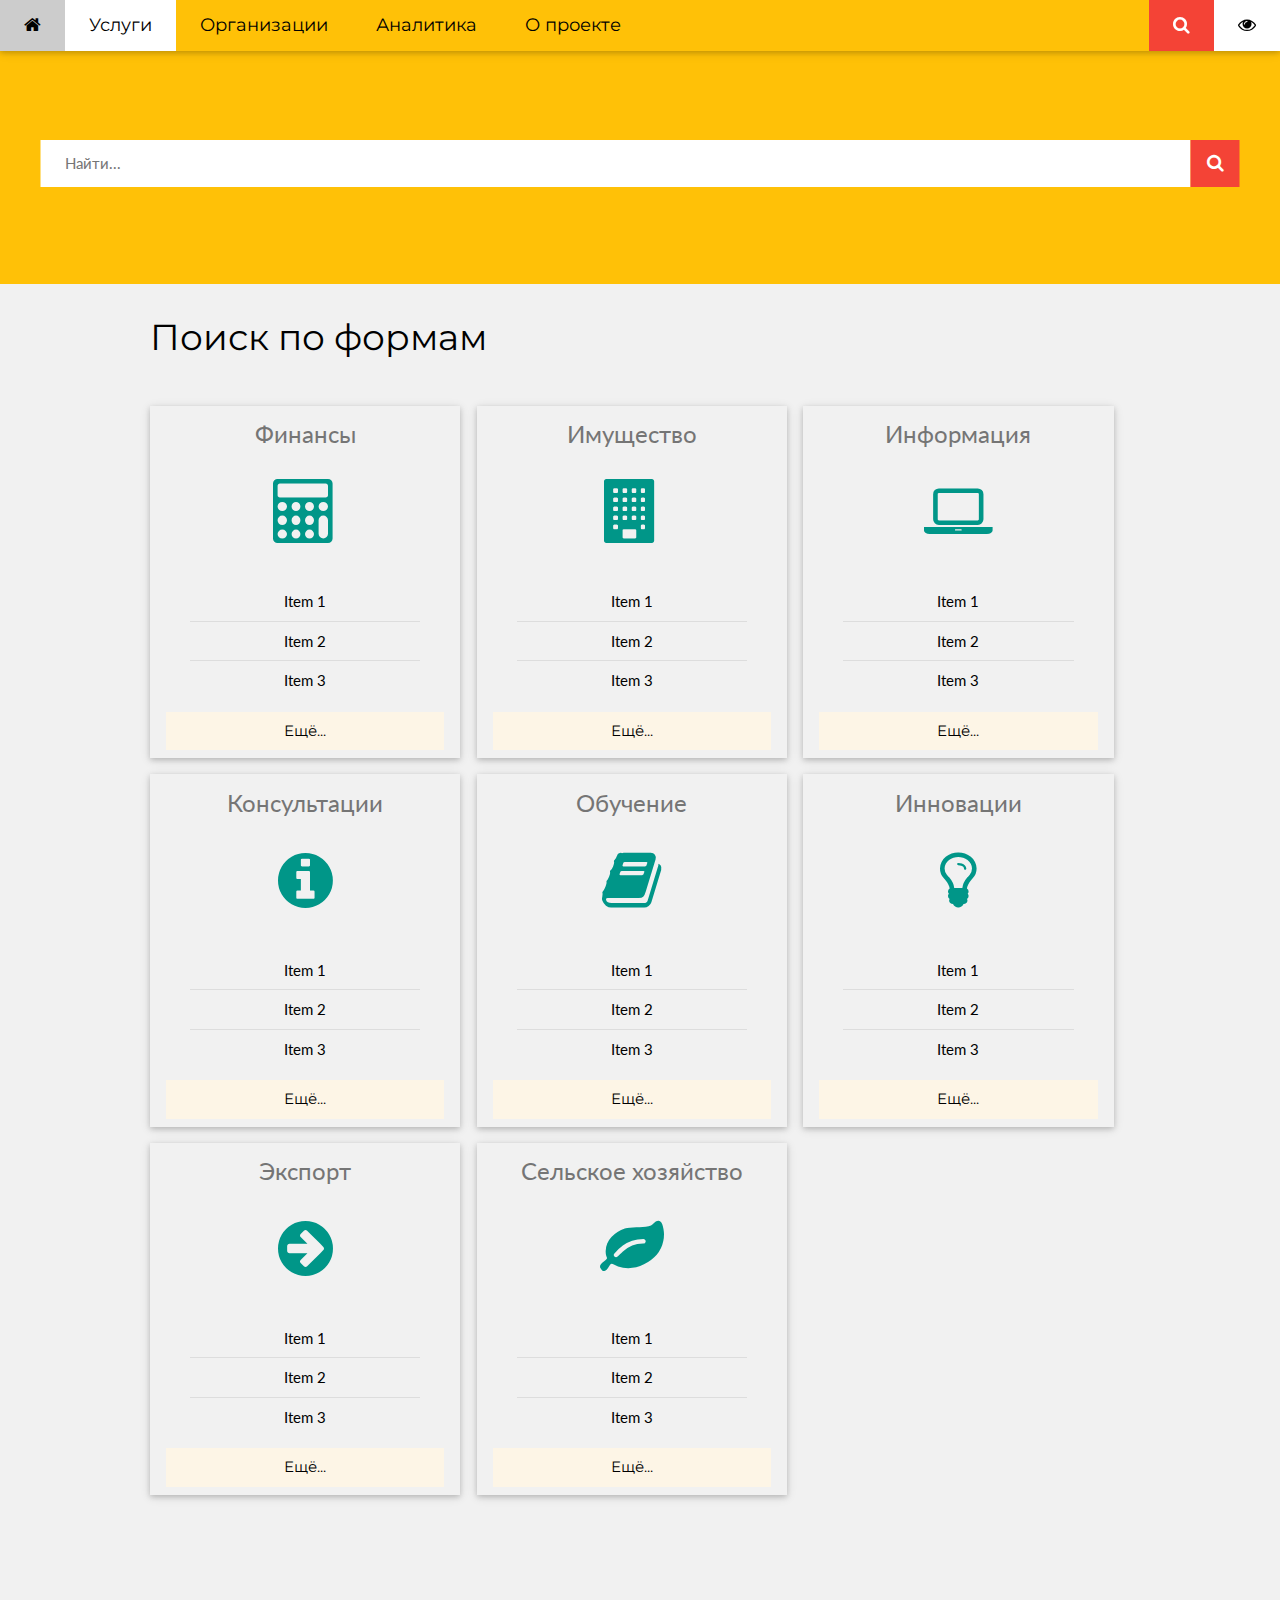
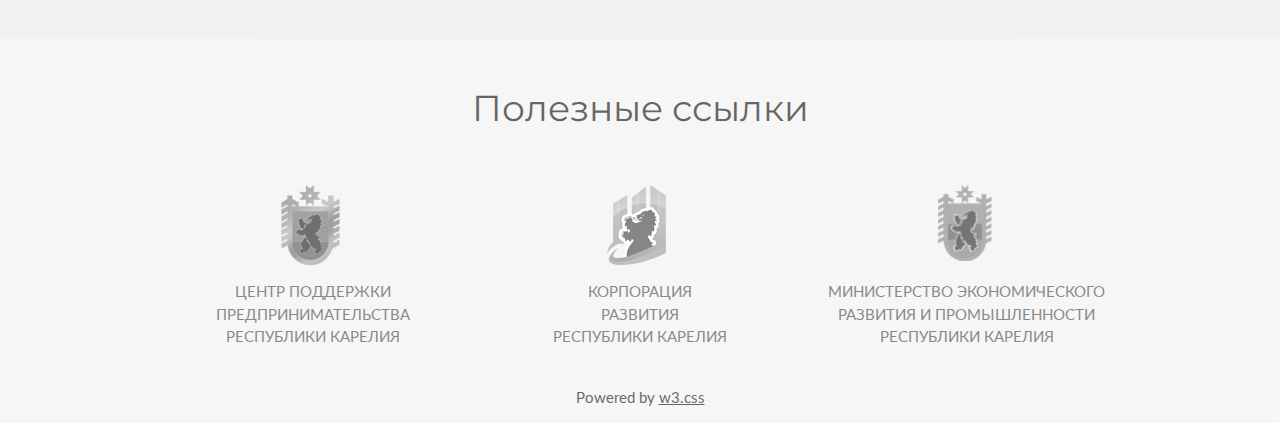
==== registry.html @ a28aae9f "Inittial Commit" ====
<!DOCTYPE html>
<html lang="ru">

  <head>

    <meta http-equiv="content-type" content="text/html; charset=UTF-8">
    <title>Информационно-аналитическая система «Поддержка предпринимательства» АО «Корпорация развития Республики Карелия»</title>
    <meta charset="UTF-8">
    <meta name="viewport" content="width=device-width, initial-scale=1">
    <!-- Подключение стилей для страницы из фала registry.css -->
    <link rel="stylesheet" href="css/registry.css">
    <link rel="stylesheet" href="https://use.fontawesome.com/releases/v5.5.0/css/all.css" integrity="sha384-B4dIYHKNBt8Bc12p+WXckhzcICo0wtJAoU8YZTY5qE0Id1GSseTk6S+L3BlXeVIU" crossorigin="anonymous">

  </head>

  <body>

    <!-- Навигационная панель для полной версии-->

    <nav class="w3-top">
      <div class="w3-bar w3-amber w3-card w3-left-align w3-large">
        <a class="w3-bar-item w3-button w3-hide-medium w3-hide-large w3-right w3-padding-large w3-white w3-large" href="javascript:void(0);" onclick="myFunction()" title="Открыть меню сайта"><i class="fa fa-bars"></i></a>
        <a href="#" class="w3-bar-item w3-button w3-padding-large w3-red" title="Перейти на главную страницу"><i class="fa fa-home"></i></a>
        <a href="http://82.196.66.9/registry" class="w3-bar-item w3-button w3-white w3-hide-small w3-padding-large w3-hover-white">Услуги</a>
        <a href="http://82.196.66.9/infrastructure" class="w3-bar-item w3-button w3-hide-small w3-padding-large w3-hover-white">Организации</a>
        <a href="http://82.196.66.9/analysis" class="w3-bar-item w3-button w3-hide-small w3-padding-large w3-hover-white">Аналитика</a>
        <a href="http://82.196.66.9/about" class="w3-bar-item w3-button w3-hide-small w3-padding-large w3-hover-white">О проекте</a>
        <!-- Элементы навигационной панели, расположенные справа -->
        <div class="w3-right">
          <a href="#" class="w3-bar-item w3-button w3-padding-large w3-hover-white w3-red" title="Поиск"><i class="w3-large fa fa-search"></i></a>
          <a href="http://82.196.66.9/accessibility" class="w3-bar-item w3-button w3-right w3-padding-large w3-white w3-hide-small" title="Версия для слабовидящих"><i class="fa fa-eye"></i></a>
        </div>
      </div>

      <!-- Навигационная панель для мобильного устройства -->
      
      <div id="navDemo" class="w3-bar-block w3-card w3-hide w3-red w3-hide-large w3-hide-medium w3-large">
        <a href="http://82.196.66.9/registry" class="w3-bar-item w3-button w3-white w3-padding-large">Услуги</a>
        <a href="http://82.196.66.9/infrastructure" class="w3-bar-item w3-button w3-padding-large">Организации</a>
        <a href="http://82.196.66.9/analysis" class="w3-bar-item w3-button w3-padding-large">Аналитика</a>
        <a href="http://82.196.66.9/about" class="w3-bar-item w3-button w3-padding-large">О проекте</a>
        <a href="http://82.196.66.9/accessibility" class="w3-bar-item w3-button w3-padding-large">Для слабовидящих</a>
      </div>
    </nav>

    <!-- Блок с поиском услуг -->

    <header class="w3-amber w3-center w3-hide-small w3-container page-header">
      <div class="w3-dispaly-container w3-block">
        <div class="w3-display-topmiddle">
        
          <!-- Поисковая строка -->
        
          <div class="w3-row header-search" id="search_div">
            <form class="w3-cell">  
              <input class="w3-input w3-border-0 w3-padding-large search_input" placeholder="Найти..." type="text" onclick="show_description('filter_bl')">
            </form>
            <a href="#" class="w3-cell w3-button w3-hover-grey w3-red" title="Поиск"><i class="w3-large fa fa-search"></i></a>
          </div>
        
          <!-- Блок, открывающий фильтрацию -->
        
          <div id="filter_bl" class="w3-hide">
            <div class="w3-container w3-card-4" id="card">	
              <div class="w3-row row_filter">	
              
                <!-- Выпадающий список "Форма поддержки" -->
              
                <div class="w3-dropdown-hover w3-cell w3-amber">
                  <button class="w3-button w3-black filter_button" title="More">Форма поддержки <i class="w3-large fa fa-caret-down"></i></button>     
                  <div class="w3-dropdown-content w3-bar-block w3-card-4" id="forma_div">
                    <input class="w3-input w3-padding" type="text" placeholder="Search.." id="forma_input" onkeyup="filter_search('forma_div', 'forma_input')">
                    <a href="#merchandise" class="w3-bar-item w3-button">Merchandise</a>
                    <a href="#extras" class="w3-bar-item w3-button">Extras</a>
                    <a href="#media" class="w3-bar-item w3-button">Media</a>
                  </div>
                </div>  
          
              <!-- Выпадающий список "Категория получателя" -->
              
                <div class="w3-dropdown-hover w3-cell w3-padding">
                  <button class="w3-button w3-black filter_button" title="More"> Категория получателя <span class="w3-badge w3-green filter_badge" id="test">0</span> <i class="w3-large fa fa-caret-down"></i></button>     
                  <div class="w3-dropdown-content w3-bar-block w3-card-4" id="category_div">
                    <input class="w3-input w3-padding" type="text" placeholder="Search.." id="categoty_input" onkeyup="filter_search('category_div', 'categoty_input')">
                    
                    <a class="w3-bar-item w3-button"><input class="w3-check" type="checkbox" onchange='handleChange(this);' id="about"><label for="about">About</label></a>
                    <a class="w3-bar-item w3-button"><input class="w3-check" type="checkbox" onchange='handleChange(this);' id="base"><label for="base">Base</label></a>
                    <a class="w3-bar-item w3-button"><input class="w3-check" type="checkbox" onchange='handleChange(this);' id="blog"><label for="blog">Blog</label></a>
                    <a class="w3-bar-item w3-button"><input class="w3-check" type="checkbox" onchange='handleChange(this);' id="contact"><label for="contact">Contact</label></a>
                    <a class="w3-bar-item w3-button"><input class="w3-check" type="checkbox" onchange='handleChange(this);' id="support"><label for="support">Support</label></a>
                    <a class="w3-bar-item w3-button"><input class="w3-check" type="checkbox" onchange='handleChange(this);' id="tools"><label for="tools">Tools</label></a>
                </div>	
                </div>

              <!-- Выпадающий список "Вид деятельности" -->
              
              <div class="w3-dropdown-hover w3-cell">
                <button class="w3-button w3-black filter_button" title="More">Вид деятельности <i class="w3-large fa fa-caret-down"></i></button>     
                <div class="w3-dropdown-content w3-bar-block w3-card-4">
                  <a href="#" class="w3-bar-item w3-button">Merchandise</a>
                  <a href="#" class="w3-bar-item w3-button">Extras</a>
                  <a href="#" class="w3-bar-item w3-button">Media</a>
                </div>
              </div>    

          
              <!-- Выпадающий список "Организационно-правовая форма" --> 
              
              <div class="w3-dropdown-hover w3-cell w3-padding w3-amber">
                <button class="w3-button w3-black filter_button">Организационно-правовая форма <i class="w3-large fa fa-caret-down"></i></button>     
                <div class="w3-dropdown-content w3-bar-block w3-card-4">
                  <a href="#" class="w3-bar-item w3-button">Граждане</a>
                  <a href="#" class="w3-bar-item w3-button">Юридические лица</a>
                  <a href="#" class="w3-bar-item w3-button">Предприниматели</a>
                </div>
              </div>
            
              <!-- Выпадающий список "Тип субъекта" -->
              
              <div class="w3-dropdown-hover w3-cell">
                <button class="w3-button w3-black filter_button" title="More">Тип субъекта <i class="w3-large fa fa-caret-down"></i></button>     
                <div class="w3-dropdown-content w3-bar-block w3-card-4">
                  <a href="#" class="w3-bar-item w3-button">Merchandise</a>
                  <a href="#" class="w3-bar-item w3-button">Extras</a>
                  <a href="#" class="w3-bar-item w3-button">Media</a>
                </div>
              </div>     
            
              </div>
            </div> 
          </div>
        </div>
      </div>
    </header>

    <main>
      <!-- Поиск по категориям -->

      <div class="w3-row-padding w3-light-grey w3-container">
        <div class="w3-content w3-cell-row">
          <h1 class="w3-padding-16">Поиск по формам </h1>	 
          <div class="w3-row forms_row" id="myGrid">

            <!-- Первый столбец -->
            <div class="w3-third">
        
              <!-- Финансы -->
        
              <div class="w3-panel w3-card-2 forms_card">
                <h3 class="w3-center w3-text-grey">Финансы</h3>
                <p class="w3-center w3-padding-large"><i class="fa fa-calculator fa-fw w3-jumbo w3-text-teal"></i></p>
                <ul class="w3-ul w3-padding-large w3-center w3-hoverable">
                  <li onclick="on()">Item 1</li>
                  <li>Item 2</li>
                  <li>Item 3</li>
                </ul>   
                <!-- "Ещё" -->
                <button onclick="show_description('fin')" class="w3-button w3-block w3-sand w3-center button_more">Ещё...</button>
                <div id="fin" class="w3-hide">
                  <ul class="w3-ul w3-padding-large w3-center w3-hoverable">
                    <li>Jill</li>
                    <li>Eve</li>
                    <li>Adam</li>
                  </ul>  
                </div>
              </div> 
          
          <!-- Консультации -->  
            
              <div class="w3-panel w3-card-2 forms_card">
                <h3 class="w3-center w3-text-grey">Консультации</h3>
                <p class="w3-center w3-padding-large"><i class="fa fa-info-circle fa-fw w3-jumbo w3-text-teal"></i></p>
                <ul class="w3-ul w3-padding-large w3-center w3-hoverable">
                  <li>Item 1</li>
                  <li>Item 2</li>
                  <li>Item 3</li>
                </ul>  
                <!-- "Ещё" -->
                <button onclick="show_description('cons')" class="w3-button w3-block w3-sand w3-center button_more">Ещё...</button>
                <div id="cons" class="w3-hide">
                  <ul class="w3-ul w3-padding-large w3-center w3-hoverable">
                    <li>Jill</li>
                    <li>Eve</li>
                    <li>Adam</li>
                  </ul>  
                </div>  
              </div>
      
          <!-- Категория экспорт-->     
            
              <div class="w3-panel w3-card-2 forms_card">
                <h3 class="w3-center w3-text-grey">Экспорт</h3>
                <p class="w3-center w3-padding-large"><i class="fa fa-arrow-circle-right fa-fw w3-jumbo w3-text-teal"></i></p>
                <ul class="w3-ul w3-padding-large w3-center w3-hoverable">
                  <li>Item 1</li>
                  <li>Item 2</li>
                  <li>Item 3</li>
                </ul> 
                <!-- "Ещё" -->
                <button onclick="show_description('export')" class="w3-button w3-block w3-sand w3-center button_more">Ещё...</button>
                <div id="export" class="w3-hide">
                  <ul class="w3-ul w3-padding-large w3-center w3-hoverable">
                    <li>Jill</li>
                    <li>Eve</li>
                    <li>Adam</li>
                  </ul>  
                </div>
              </div>
            </div>  

            <!-- Второй столбец -->	 

            <div class="w3-third">

              <!-- Категория "Имущественная" --> 
                
              <div class="w3-panel w3-card-2 forms_card">
                <h3 class="w3-center w3-text-grey">Имущество</h3>
                <p class="w3-center w3-padding-large"><i class="fa fa-building fa-fw w3-jumbo w3-text-teal"></i></p>
                <ul class="w3-ul w3-padding-large w3-center w3-hoverable">
                  <li>Item 1</li>
                  <li>Item 2</li>
                  <li>Item 3</li>
                </ul>
                <!-- "Ещё" -->
                <button onclick="show_description('imusch')" class="w3-button w3-block w3-sand w3-center button_more">Ещё...</button>
                <div id="imusch" class="w3-hide">
                  <ul class="w3-ul w3-padding-large w3-center w3-hoverable">
                    <li>Jill</li>
                    <li>Eve</li>
                    <li>Adam</li>
                  </ul>  
                </div>
              </div> 
          
              <!-- Категория "Обучение" -->  
                    
              <div class="w3-panel w3-card-2 forms_card">
                <h3 class="w3-center w3-text-grey">Обучение</h3>
                <p class="w3-center w3-padding-large"><i class="fa fa-book fa-fw w3-jumbo w3-text-teal"></i></p>
                <ul class="w3-ul w3-padding-large w3-center w3-hoverable">
                  <li>Item 1</li>
                  <li>Item 2</li>
                  <li>Item 3</li>
                </ul> 
                <!-- "Ещё" -->
                <button onclick="show_description('obuch')" class="w3-button w3-block w3-sand w3-center button_more">Ещё...</button>
                <div id="obuch" class="w3-hide">
                  <ul class="w3-ul w3-padding-large w3-center w3-hoverable">
                    <li>Jill</li>
                    <li>Eve</li>
                    <li>Adam</li>
                  </ul>  
                </div>  
              </div> 
          
              <!-- Категория "Сельское хозяйство" -->
          
              <div class="w3-panel w3-card-2 forms_card">
                <h3 class="w3-center w3-text-grey">Сельское хозяйство</h3>
                <p class="w3-center w3-padding-large"><i class="fa fa-leaf fa-fw w3-jumbo w3-text-teal"></i></p>
                <ul class="w3-ul w3-padding-large w3-center w3-hoverable">
                  <li>Item 1</li>
                  <li>Item 2</li>
                  <li>Item 3</li>
                </ul>
                <!-- "Ещё" -->
                <button onclick="show_description('sh')" class="w3-button w3-block w3-sand w3-center button_more">Ещё...</button>
                <div id="sh" class="w3-hide">
                  <ul class="w3-ul w3-padding-large w3-center w3-hoverable">
                    <li>Jill</li>
                    <li>Eve</li>
                    <li>Adam</li>
                  </ul>  
                </div>
              </div>
            </div>

            <!-- Третий столбец -->

            <div class="w3-third">
        
              <!-- Категория "Информационная"-->
          
              <div class="w3-panel w3-card-2 forms_card">
                <h3 class="w3-center w3-text-grey">Информация</h3>
                <p class="w3-center w3-padding-large"><i class="fa fa-laptop fa-fw w3-jumbo w3-text-teal"></i></p>
                <ul class="w3-ul w3-padding-large w3-center w3-hoverable">
                  <li>Item 1</li>
                  <li>Item 2</li>
                  <li>Item 3</li>
                </ul>
                <!-- "Ещё" -->
                <button onclick="show_description('info')" class="w3-button w3-block w3-sand w3-center button_more">Ещё...</button>
                <div id="info" class="w3-hide">
                  <ul class="w3-ul w3-padding-large w3-center w3-hoverable">
                    <li>Jill</li>
                    <li>Eve</li>
                    <li>Adam</li>
                  </ul>  
                </div>
              </div> 
          
              <!-- Категория "Инновации" --> 
          
              <div class="w3-panel w3-card-2 forms_card">
                <h3 class="w3-center w3-text-grey">Инновации</h3>
                <p class="w3-center w3-padding-large"><i class="fa fa-lightbulb-o fa-fw w3-jumbo w3-text-teal"></i></p>
                <ul class="w3-ul w3-padding-large w3-center w3-hoverable">
                  <li>Item 1</li>
                  <li>Item 2</li>
                  <li>Item 3</li>
                </ul>
                <!-- "Ещё" -->
                <button onclick="show_description('inno')" class="w3-button w3-block w3-sand w3-center button_more">Ещё...</button>
                <div id="inno" class="w3-hide">
                  <ul class="w3-ul w3-padding-large w3-center w3-hoverable">
                    <li>Jill</li>
                    <li>Eve</li>
                    <li>Adam</li>
                  </ul>  
                </div>
              </div> 
            </div>
          </div>
        </div>
      </div>
    </main>

    <!-- Footer -->

    <footer class="w3-container w3-row-padding w3-light-grey w3-center w3-opacity w3-hide-small w3-display-container">  

      <div class="w3-content">
        <h1 class="w3-padding-32">Полезные ссылки</h1>
        <div class="w3-cell-row">

          <a href="http://cpp10.ru/" class="w3-button w3-third">
            <img src="img/logo2.png" alt="sdf" class="useful_link_img">
            <p class="w3-text-dark-grey">ЦЕНТР ПОДДЕРЖКИ<br>ПРЕДПРИНИМАТЕЛЬСТВА<br>РЕСПУБЛИКИ КАРЕЛИЯ</p>
          </a>

          <a href="http://kr-rk.ru/" class="w3-button w3-third">
            <img src="img/logo.png" alt="sdf" class="useful_link_img">
            <p class="w3-text-dark-grey">КОРПОРАЦИЯ<br>РАЗВИТИЯ<br>РЕСПУБЛИКИ КАРЕЛИЯ</p>
          </a>

          <a href="http://economy.karelia.ru/" class="w3-button w3-third">
            <img src="img/logo3.png" alt="sdf" class="useful_link_img">
            <p class="w3-text-dark-grey">МИНИСТЕРСТВО ЭКОНОМИЧЕСКОГО<br>РАЗВИТИЯ И ПРОМЫШЛЕННОСТИ<br>РЕСПУБЛИКИ КАРЕЛИЯ</p>
          </a>
        </div>
      </div>

      <p>Powered by <a href="https://www.w3schools.com/w3css/default.asp" target="_blank">w3.css</a></p>
    </footer>

    <!-- Накладываемый слой: краткое описание услуги -->

    <div id="overlay">
      <article class="overlay_card">
        <button class="w3-button overlay_header " onclick="off()"> 
          <i class='fa fa-arrow-circle-left w3-large overlay_header_icon'></i>Вернуться к выбору услуг
        </button> 

        <section class="overlay_name">
          <h2 class="overlay_h2">Наименование услуги</h2>
          <p class="w3-text-grey"><i class='fa fa-calculator w3-xlarge overlay_name_icon w3-text-teal'></i>Финансы</p>
          <a class="w3-text-blue" style="border-bottom: 1px dashed blue">Перейти к полному описанию <i class="fa fa-arrow-right w3-small w3-padding-16"></i></a>
        </section>

        <button class="w3-button overlay_app_button w3-red">Оформить заявку</button>

        <section class="overlay_section_description">
          <div class="aside">
                <ul class="w3-ul w3-hoverable">
                  <li class="w3-blue"><h4>Требования</h4></li>
                  <li>Муниципальное образование</li>
                  <li>Категория получателя</li>
                  <li>Организационно-правовая форма</li>
                  <li>Срок существования</li>
                  <li>Вид деятельности</li>
                  <li>Категория субъекта МСП </li>
                  <li>Годовой оборот, млн. руб.</li>
                </ul>
                <ul class="w3-ul w3-hoverable w3-margin-top">
                    <li class="w3-blue"><h4>Условия</h4></li>
                    <li>Стоимость</li>
                    <li>Основные условия</li>
                    <li>Максимальный размер</li>
                    <li>Дата начала поддержки / приема документов</li>
                    <li>Дата окончания приема документов</li>
                </ul>
                <ul class="w3-ul w3-hoverable w3-margin-top">
                    <li class="w3-blue"><h4>Документы</h4></li>
                    <li>Перечень</li>
                    <li>Адрес для подачи</li>
                    <li>Срок рассмотрения</li>
                    <li>Организация</li>
                    <li>Контактное лицо</li>
                </ul>
                <ul class="w3-ul w3-hoverable w3-margin-top">
                    <li class="w3-blue"><h4>Результат</h4></li>
                    <li>Результирующий документ </li>
                    <li>Способ получения результата</li>
                </ul>
          </div>

          <div class="aside_right">
              <h3 class="overlay_h3">Описание услуги</h3>

              <div class="desc_butt">
              <button onclick="show_description('required_1')" class="w3-button w3-block w3-left-align butt-green">
                  Муниципальное образование <i class="fa fa-caret-down w3-large"></i></button>
                  
                  <div id="required_1" class="w3-hide w3-container">
                    <p>Lorem ipsum dolor sit amet, consectetur adipiscing elit, sed do eiusmod tempor incididunt ut labore et dolore magna aliqua. 
                      Ut enim ad minim veniam, quis nostrud exercitation ullamco laboris nisi ut aliquip ex ea commodo consequat.</p>
                  </div>
              
                  <button onclick="show_description('required_2')" class="w3-button w3-block w3-left-align butt-green">
                      Категория получателя <i class="fa fa-caret-down w3-large"></i></button>
                      
                      <div id="required_2" class="w3-hide w3-container">
                        <p>Lorem ipsum dolor sit amet, consectetur adipiscing elit, sed do eiusmod tempor incididunt ut labore et dolore magna aliqua. 
                          Ut enim ad minim veniam, quis nostrud exercitation ullamco laboris nisi ut aliquip ex ea commodo consequat.</p>
                      </div>

                  <button onclick="show_description('required_3')" class="w3-button w3-block w3-left-align butt-green">
                      Организационно-правовая форма <i class="fa fa-caret-down w3-large"></i></button>
                      
                      <div id="required_3" class="w3-hide w3-container">
                        <p>Lorem ipsum dolor sit amet, consectetur adipiscing elit, sed do eiusmod tempor incididunt ut labore et dolore magna aliqua. 
                          Ut enim ad minim veniam, quis nostrud exercitation ullamco laboris nisi ut aliquip ex ea commodo consequat.</p>
                      </div>

                  <button onclick="show_description('required_4')" class="w3-button w3-block w3-left-align butt-green">
                      Срок существования <i class="fa fa-caret-down w3-large"></i></button>
                      
                      <div id="required_4" class="w3-hide w3-container">
                        <p>Lorem ipsum dolor sit amet, consectetur adipiscing elit, sed do eiusmod tempor incididunt ut labore et dolore magna aliqua. 
                          Ut enim ad minim veniam, quis nostrud exercitation ullamco laboris nisi ut aliquip ex ea commodo consequat.</p>
                      </div>

                  <button onclick="show_description('required_5')" class="w3-button w3-block w3-left-align butt-green">
                      Вид деятельности <i class="fa fa-caret-down w3-large"></i></button>
                      
                      <div id="required_5" class="w3-hide w3-container">
                        <p>Lorem ipsum dolor sit amet, consectetur adipiscing elit, sed do eiusmod tempor incididunt ut labore et dolore magna aliqua. 
                          Ut enim ad minim veniam, quis nostrud exercitation ullamco laboris nisi ut aliquip ex ea commodo consequat.</p>
                      </div>

                  <button onclick="show_description('required_6')" class="w3-button w3-block w3-left-align butt-green">
                      Категория субъекта МСП <i class="fa fa-caret-down w3-large"></i></button>
                      
                      <div id="required_6" class="w3-hide w3-container">
                        <p>Lorem ipsum dolor sit amet, consectetur adipiscing elit, sed do eiusmod tempor incididunt ut labore et dolore magna aliqua. 
                          Ut enim ad minim veniam, quis nostrud exercitation ullamco laboris nisi ut aliquip ex ea commodo consequat.</p>
                      </div>

                  <button onclick="show_description('required_7')" class="w3-button w3-block w3-left-align butt-green">
                      Годовой оборот, млн. руб. <i class="fa fa-caret-down w3-large"></i></button>
                      
                      <div id="required_7" class="w3-hide w3-container">
                        <p>Lorem ipsum dolor sit amet, consectetur adipiscing elit, sed do eiusmod tempor incididunt ut labore et dolore magna aliqua. 
                          Ut enim ad minim veniam, quis nostrud exercitation ullamco laboris nisi ut aliquip ex ea commodo consequat.</p>
                      </div>

                  <button onclick="show_description('required_8')" class="w3-button w3-block w3-left-align butt-green">
                      Количество работников <i class="fa fa-caret-down w3-large"></i></button>
                      
                      <div id="required_8" class="w3-hide w3-container">
                        <p>Lorem ipsum dolor sit amet, consectetur adipiscing elit, sed do eiusmod tempor incididunt ut labore et dolore magna aliqua. 
                          Ut enim ad minim veniam, quis nostrud exercitation ullamco laboris nisi ut aliquip ex ea commodo consequat.</p>
                      </div>

                  
              </div>
          </div>
        </section>

      </article> 
    </div> 

    <script src="js/registry.js"></script>

  </body>
</html>
---- css/registry.css ----
@import url('https://fonts.googleapis.com/css?family=Lato');
@import url('https://fonts.googleapis.com/css?family=Montserrat');
@import url('https://www.w3schools.com/w3css/4/w3.css');
@import url('https://cdnjs.cloudflare.com/ajax/libs/font-awesome/4.7.0/css/font-awesome.min.css');

body,h1,h2,h3,h5,h6 {
    font-family: "Lato", sans-serif
}

.w3-bar,h1, h2,button,h4 {
    font-family: "Montserrat", sans-serif
}

.fa {
    font-size:50px;
}

.fa-bars, .fa-home, .fa-eye, .fa-angle-right {
    font-size:inherit
}

.mb {
    min-width:320px; 
    width: 20%;
    height: 60px;
    font-size: 23px;
}

/* header - блок с поиском услуг */
.page-header {
    width: 100%;
    height: 284px;
}

/* Поисковая строка в header */
.header-search {
    margin-top: 140px
}

/* Форма ввода строки для поиска услуги */
.search_input {
    width: 1150px
}

/* Фильтрация: строка с выпадающими списками */
.row_filter {
    padding: 4px 0
}

/* Фильтрация - выпадающие списки */
.filter_button {
    height: 50px 
}

/* Строки с карточками форм услуг */
.forms_row{
    margin-bottom:128px
}

/* Карточка с формой услуги */
.forms_card {
    width: 95%
}

/* Кнопка "Ещё" на карточке формы услуги */
.button_more {
    margin-bottom: 8px
}

/* Логотип организации в полезных ссылках  */
.useful_link_img {
    height:80px
}

/* Метка, содержащая количество отмеченных позиций */
/* фильтра "категория получателя" */
.filter_badge {
    font-size: 13px;
    height: 21px;
    width: 24px;
    visibility: hidden;
}

#overlay {
    position: fixed; /*Sit on top of the page content */
    display: none; /* Hidden by default */
    width: 100%; /* Full width (cover the whole page) */
    top: 0;
    left: 0;
    right: 0;
    bottom: 0;
    overflow-y: scroll;
    background-color: rgba(0,0,0,0.5); /* Black background with opacity */
    z-index: 2; /* Specify a stack order in case you're using a different order for other elements */
}

.overlay_card {
    margin: 0 auto;
    background-color: rgb(255, 255, 255);
    width: 65%;
    overflow: hidden;
}


.overlay_header {
    height: 64px;
    font-size: 18px;
    background-color: black;
    cursor: pointer;
    color: white;
    width: 100%;
}

.overlay_header_icon {
    margin-right: 10px;
}

.overlay_name, .overlay_section_description {
    display: block;
    margin: 0 auto;
    width: 90%;
}

.overlay_name {
    padding-top: 40px;
}

.overlay_section_description {
    margin-top: 16px; 
}


.overlay_name_icon {
    padding-top: 8px;
    padding-right: 16px;
    padding-left: 8px;
    font-family: "Montserrat", sans-serif
}

.overlay_app_button {
    width: 90%;
    height: 64px;
    /* background-color: black; */
    font-size: 18px;
    color: white;
    display: block;
    margin: 0 auto;
    margin-top: 32px;
}

.aside {
    height: auto;
    float: left;
    width: 30%;
}

.aside_right {
    float: right;
    height: auto;
    width: 69%;
    height: 500px;
}

.overlay_h3 {
    text-align: center;
    padding-bottom: 16px;
    font-family: "Montserrat", sans-serif
}

.noscroll { 
    overflow: hidden;
  }

.desc_butt {
    width: 90%;
    margin: 0 auto;
}

.butt-green {
    height: 64px;
    margin-bottom: 8px;
    background-color: rgb(133, 216, 133);
}
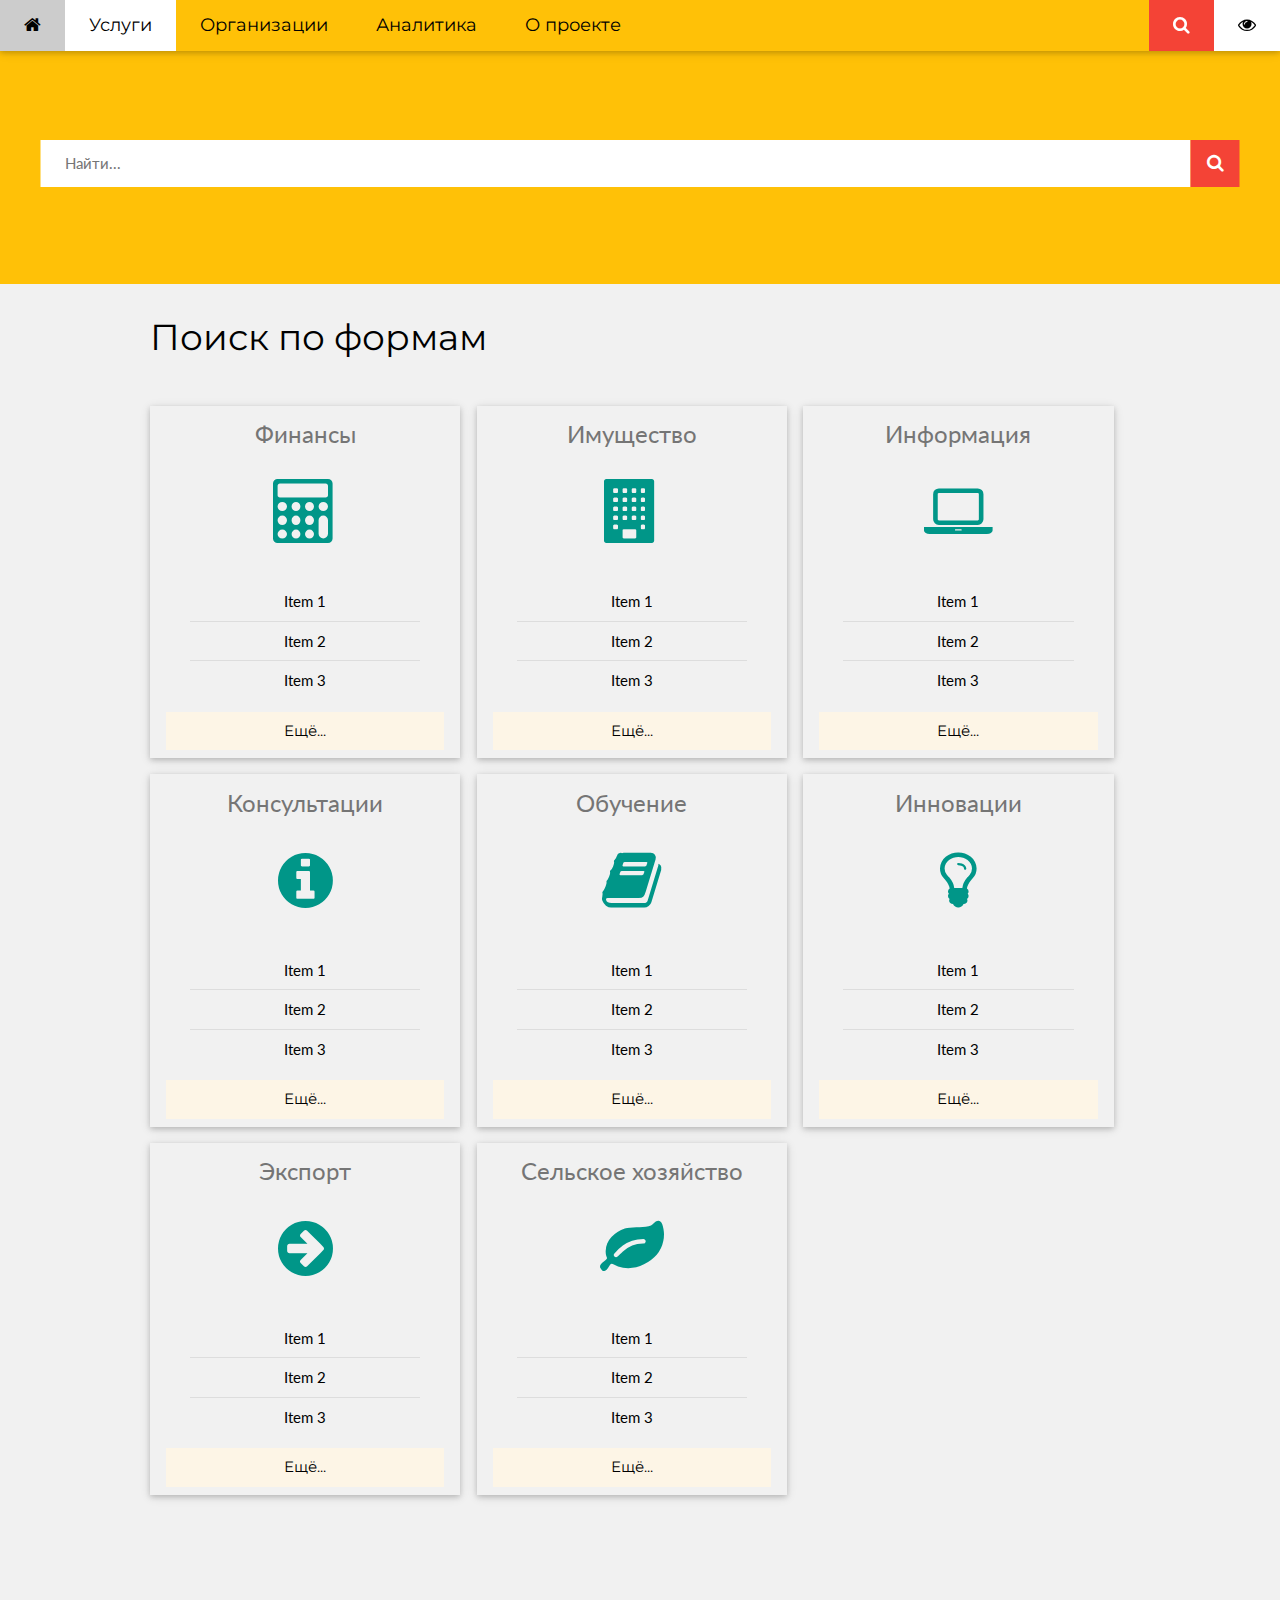
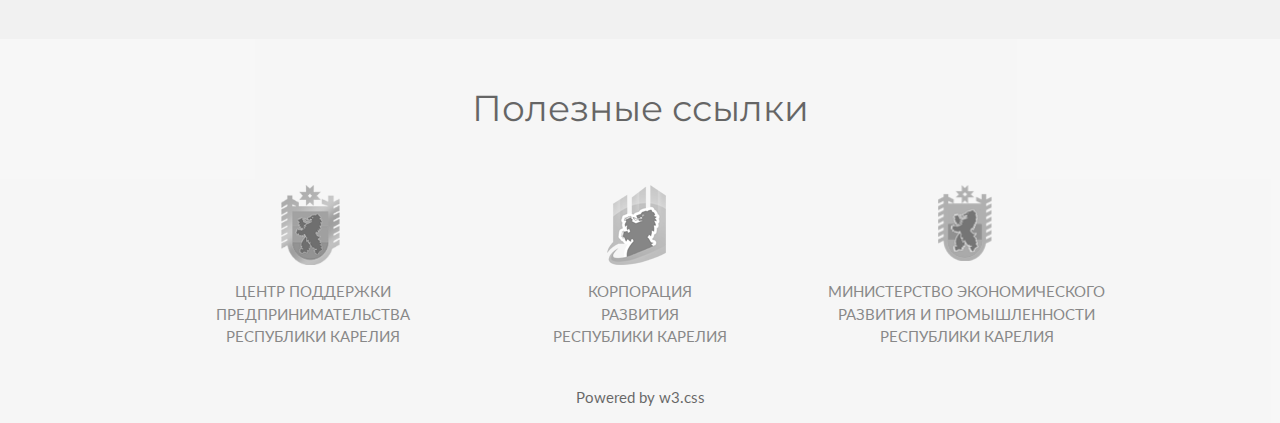
==== commit 4fbaea5f: "%Первый вариант оверлея с описанием услуги%" ====
--- a/registry.html
+++ b/registry.html
@@ -364,49 +364,15 @@
         </button> 
 
         <section class="overlay_name">
-          <h2 class="overlay_h2">Наименование услуги</h2>
+          <h2 class="overlay_h2">Консультация по мерам финансовой поддержки</h2>
           <p class="w3-text-grey"><i class='fa fa-calculator w3-xlarge overlay_name_icon w3-text-teal'></i>Финансы</p>
           <a class="w3-text-blue" style="border-bottom: 1px dashed blue">Перейти к полному описанию <i class="fa fa-arrow-right w3-small w3-padding-16"></i></a>
         </section>
 
-        <button class="w3-button overlay_app_button w3-red">Оформить заявку</button>
+        <button class="w3-button overlay_app_button">Оформить заявку</button>
 
         <section class="overlay_section_description">
-          <div class="aside">
-                <ul class="w3-ul w3-hoverable">
-                  <li class="w3-blue"><h4>Требования</h4></li>
-                  <li>Муниципальное образование</li>
-                  <li>Категория получателя</li>
-                  <li>Организационно-правовая форма</li>
-                  <li>Срок существования</li>
-                  <li>Вид деятельности</li>
-                  <li>Категория субъекта МСП </li>
-                  <li>Годовой оборот, млн. руб.</li>
-                </ul>
-                <ul class="w3-ul w3-hoverable w3-margin-top">
-                    <li class="w3-blue"><h4>Условия</h4></li>
-                    <li>Стоимость</li>
-                    <li>Основные условия</li>
-                    <li>Максимальный размер</li>
-                    <li>Дата начала поддержки / приема документов</li>
-                    <li>Дата окончания приема документов</li>
-                </ul>
-                <ul class="w3-ul w3-hoverable w3-margin-top">
-                    <li class="w3-blue"><h4>Документы</h4></li>
-                    <li>Перечень</li>
-                    <li>Адрес для подачи</li>
-                    <li>Срок рассмотрения</li>
-                    <li>Организация</li>
-                    <li>Контактное лицо</li>
-                </ul>
-                <ul class="w3-ul w3-hoverable w3-margin-top">
-                    <li class="w3-blue"><h4>Результат</h4></li>
-                    <li>Результирующий документ </li>
-                    <li>Способ получения результата</li>
-                </ul>
-          </div>
-
-          <div class="aside_right">
+          <!-- <div class="aside_left">
               <h3 class="overlay_h3">Описание услуги</h3>
 
               <div class="desc_butt">
@@ -476,7 +442,97 @@
 
                   
               </div>
+
+          </div> -->
+
+          <div class="aside_left">
+            <!-- <h3 class="overlay_h3">Описание услуги</h3> -->
+
+            <hr>
+            <div class="description" id="mo">
+              <h5>Муниципальное образование</h5>
+              <p>Не установлено</p>
+            </div>
+            <hr>
+
+            <div class="description" id="cat_pol"> 
+              <h5>Категория получателя</h5>
+              <p>Все субъекты МСП</p>
+              <p>Субъект МСП (организованный с участием студентов, аспирантов и выпускников учебных заведений)</p>
+              <p>Субъект аграрного туризма, предоставляющий комплекс туристско-экскурсионных услуг</p>
+              <p>Крестьянское (фермерское) хозяйство</p>
+              <p>Сельскохозяйственный потребительский кооператив</p>
+              <p>Крестьянское (фермерское) хозяйство, прошедшее отбор комиссии по отбору семейных животноводческих ферм крестьянских (фермерских) хозяйств</p>
+              <p>Иной хозяйствующий субъект (в том числе сельскохозяйственный товаропроизводитель)</p>
+              <p>Граждане ведущие личное подсобное хозяйство</p>
+              <p>Начинающее крестьянское (фермерское) хозяйство, прошедшее отбор конкурсной комиссии по отбору начинающих фермеров</p>
+              <p>Физическое лицо</p>
+              <p>Физическое лицо (планирующее открыть МСП)</p>
+              <p>Физическое лицо (студенты, школьники, аспиранты)</p>
+              <p>Инновационная компания</p>
+            </div>
+            <hr>
+            
+            <div class="description" id="opf">
+              <h5>Организационно-правовая форма</h5>
+              <p>Организация</p>
+              <p>Индивидуальный предприниматель</p>
+              <p>Физическое лицо</p>
+            </div>
+            <hr>
+
+            <div class="description" id="period">
+                <h5 >Срок существования</h5>
+                <p>Без ограничений</p>
+              </div>
+            <hr>
+
+            <div class="description" id="category">
+                <h5>Категория субъекта МСП</h5>
+                <p>Не установлено</p>
+              </div>
+            <hr>
+
+            <div class="description" id="money">
+                <h5>Годовой оборот, млн. руб.</h5>
+                <p>Не установлено</p>
+              </div>
+            <hr>
+
           </div>
+
+          <div class="aside-right">
+            <ul class="w3-ul w3-hoverable">
+              <li class="blue">Требования</li>
+              <a href="#mo"><li>Муниципальное образование</li></a>
+              <a href="#cat_pol"><li>Категория получателя</li></a>
+              <a href="#opf"><li>Организационно-правовая форма</li></a>
+              <a href="#period"><li>Срок существования</li></a>
+              <a href="#category"><li>Категория субъекта МСП</li></a>
+              <a href="#money"><li>Годовой оборот, млн. руб.</li></a>
+            </ul>
+            <ul class="w3-ul w3-hoverable w3-margin-top">
+                <li class="blue">Условия</li>
+                <li>Стоимость</li>
+                <li>Основные условия</li>
+                <li>Максимальный размер</li>
+                <li>Дата начала поддержки / приема документов</li>
+                <li>Дата окончания приема документов</li>
+            </ul>
+            <ul class="w3-ul w3-hoverable w3-margin-top">
+                <li class="blue">Документы</li>
+                <li>Перечень</li>
+                <li>Адрес для подачи</li>
+                <li>Срок рассмотрения</li>
+                <li>Организация</li>
+                <li>Контактное лицо</li>
+            </ul>
+            <ul class="w3-ul w3-hoverable w3-margin-top">
+                <li class="blue">Результат</li>
+                <li>Результирующий документ </li>
+                <li>Способ получения результата</li>
+            </ul>
+      </div>
         </section>
 
       </article> 
--- a/css/registry.css
+++ b/css/registry.css
@@ -3,11 +3,11 @@
 @import url('https://www.w3schools.com/w3css/4/w3.css');
 @import url('https://cdnjs.cloudflare.com/ajax/libs/font-awesome/4.7.0/css/font-awesome.min.css');
 
-body,h1,h2,h3,h5,h6 {
+body,h1,h2,h3,h6 {
     font-family: "Lato", sans-serif
 }
 
-.w3-bar,h1, h2,button,h4 {
+.w3-bar,h1, h2,button,h4,h5 {
     font-family: "Montserrat", sans-serif
 }
 
@@ -85,6 +85,7 @@
     position: fixed; /*Sit on top of the page content */
     display: none; /* Hidden by default */
     width: 100%; /* Full width (cover the whole page) */
+    height: auto;
     top: 0;
     left: 0;
     right: 0;
@@ -126,7 +127,8 @@
 }
 
 .overlay_section_description {
-    margin-top: 16px; 
+    margin-top: 48px; 
+    height: auto;
 }
 
 
@@ -146,25 +148,38 @@
     display: block;
     margin: 0 auto;
     margin-top: 32px;
-}
-
-.aside {
+    background-color: #4fb783;
+}
+
+.aside-right {
+    float: right;
+    width: 20%;
+}
+
+.aside-right li {
+    font-size: 13px;
+}
+
+.aside-right .blue {
+    font-size: 16px;
+}
+
+.blue {
+    background-color: #409d9b;
+    color: white;
+}
+
+.aside_left {
+    float: left;
     height: auto;
-    float: left;
-    width: 30%;
-}
-
-.aside_right {
-    float: right;
-    height: auto;
-    width: 69%;
-    height: 500px;
+    width: 79%;
+    margin-top: -18px;
 }
 
 .overlay_h3 {
     text-align: center;
     padding-bottom: 16px;
-    font-family: "Montserrat", sans-serif
+    font-family: "Montserrat", sans-serif;
 }
 
 .noscroll { 
@@ -179,5 +194,26 @@
 .butt-green {
     height: 64px;
     margin-bottom: 8px;
-    background-color: rgb(133, 216, 133);
+    background-color: #4fb783;
+}
+
+hr {
+    width: 90%;
+}
+
+.description{
+    padding: 5px 16px;
+}
+
+.description p {
+    padding-left: 8px;
+}
+
+a {
+    text-decoration: none;
+}
+
+h5 {
+    padding-bottom: 10px;
+    font-weight: 600;
 }